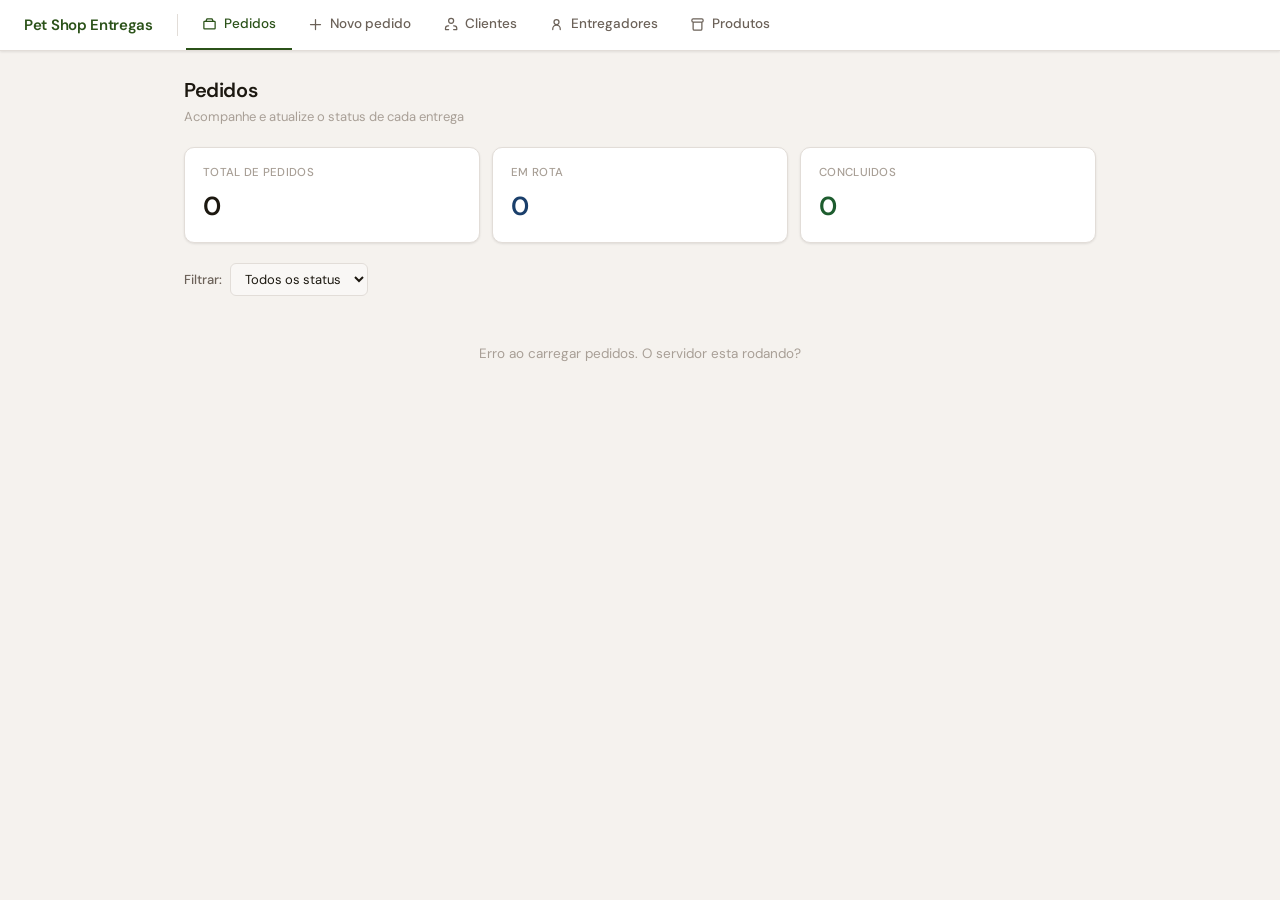
==== static/index.html @ 72e158b3 "first commit" ====
<!DOCTYPE html>
<html lang="pt-BR">
<head>
  <meta charset="UTF-8">
  <meta name="viewport" content="width=device-width, initial-scale=1.0">
  <title>Pet Shop — Gestao de Entregas</title>
  <link rel="stylesheet" href="style.css">
</head>
<body>

  <!-- BARRA DE NAVEGACAO -->
  <nav class="topbar">
    <span class="topbar-brand">Pet Shop Entregas</span>

    <a href="#" class="nav-link" data-page="pedidos">
      <svg width="15" height="15" fill="none" stroke="currentColor" viewBox="0 0 24 24">
        <path stroke-linecap="round" stroke-linejoin="round" stroke-width="2"
          d="M20 7H4a1 1 0 00-1 1v10a1 1 0 001 1h16a1 1 0 001-1V8a1 1 0 00-1-1zM16 3H8l-2 4h12l-2-4z"/>
      </svg>
      Pedidos
    </a>

    <a href="#" class="nav-link" data-page="novo-pedido">
      <svg width="15" height="15" fill="none" stroke="currentColor" viewBox="0 0 24 24">
        <path stroke-linecap="round" stroke-linejoin="round" stroke-width="2" d="M12 4v16m8-8H4"/>
      </svg>
      Novo pedido
    </a>

    <a href="#" class="nav-link" data-page="clientes">
      <svg width="15" height="15" fill="none" stroke="currentColor" viewBox="0 0 24 24">
        <path stroke-linecap="round" stroke-linejoin="round" stroke-width="2"
          d="M17 20h5v-2a4 4 0 00-4-4h-1M9 20H4v-2a4 4 0 014-4h1m4-4a4 4 0 100-8 4 4 0 000 8z"/>
      </svg>
      Clientes
    </a>

    <a href="#" class="nav-link" data-page="entregadores">
      <svg width="15" height="15" fill="none" stroke="currentColor" viewBox="0 0 24 24">
        <path stroke-linecap="round" stroke-linejoin="round" stroke-width="2"
          d="M12 4a4 4 0 100 8 4 4 0 000-8zM6 20v-1a6 6 0 0112 0v1"/>
      </svg>
      Entregadores
    </a>

    <a href="#" class="nav-link" data-page="produtos">
      <svg width="15" height="15" fill="none" stroke="currentColor" viewBox="0 0 24 24">
        <path stroke-linecap="round" stroke-linejoin="round" stroke-width="2"
          d="M5 8h14M5 8a2 2 0 01-2-2V5a2 2 0 012-2h14a2 2 0 012 2v1a2 2 0 01-2 2M5 8v11a2 2 0 002 2h10a2 2 0 002-2V8"/>
      </svg>
      Produtos
    </a>
  </nav>

  <!-- PAGINA: PEDIDOS -->
  <div id="page-pedidos" class="page">
    <div class="page-header">
      <div class="page-title">Pedidos</div>
      <div class="page-sub">Acompanhe e atualize o status de cada entrega</div>
    </div>

    <div class="metrics">
      <div class="metric">
        <div class="metric-label">Total de pedidos</div>
        <div class="metric-value" id="met-total">0</div>
      </div>
      <div class="metric">
        <div class="metric-label">Em rota</div>
        <div class="metric-value blue" id="met-rota">0</div>
      </div>
      <div class="metric">
        <div class="metric-label">Concluidos</div>
        <div class="metric-value green" id="met-concluidos">0</div>
      </div>
    </div>

    <div class="filter-bar">
      <label for="filtro-status" style="font-size:13px;color:var(--text-2);font-weight:500;">Filtrar:</label>
      <select id="filtro-status" onchange="renderPedidos()">
        <option value="">Todos os status</option>
        <option value="aguardando">Aguardando</option>
        <option value="rota">Em rota</option>
        <option value="concluido">Concluido</option>
      </select>
      <span class="count" id="pedidos-count"></span>
    </div>

    <div id="lista-pedidos"></div>
  </div>

  <!-- PAGINA: NOVO PEDIDO -->
  <div id="page-novo-pedido" class="page">
    <div class="page-header">
      <div class="page-title">Novo pedido</div>
      <div class="page-sub">Selecione o cliente, o entregador e adicione os itens</div>
    </div>

    <div class="card">
      <div class="card-title">Dados do pedido</div>
      <div class="form-grid g2">
        <div class="field">
          <label for="np-cliente">Cliente *</label>
          <select id="np-cliente"><option value="">Selecionar cliente...</option></select>
        </div>
        <div class="field">
          <label for="np-entregador">Entregador *</label>
          <select id="np-entregador"><option value="">Selecionar entregador...</option></select>
        </div>
      </div>
    </div>

    <div class="card">
      <div class="card-title">
        Itens do pedido
        <button class="btn btn-sm" onclick="adicionarItemRow()">
          <svg width="13" height="13" fill="none" stroke="currentColor" viewBox="0 0 24 24">
            <path stroke-linecap="round" stroke-linejoin="round" stroke-width="2" d="M12 4v16m8-8H4"/>
          </svg>
          Adicionar item
        </button>
      </div>

      <table class="items-tbl">
        <thead>
          <tr>
            <th>Produto / descricao</th>
            <th style="width:160px;">Tipo</th>
            <th style="width:120px;">Quantidade</th>
            <th style="width:90px;"></th>
            <th style="width:36px;"></th>
          </tr>
        </thead>
        <tbody id="np-itens-body"></tbody>
      </table>
    </div>

    <div style="display:flex;justify-content:flex-end;gap:10px;">
      <button class="btn" onclick="showPage('pedidos')">Cancelar</button>
      <button class="btn btn-primary" onclick="salvarNovoPedido()">
        <svg width="15" height="15" fill="none" stroke="currentColor" viewBox="0 0 24 24">
          <path stroke-linecap="round" stroke-linejoin="round" stroke-width="2" d="M5 13l4 4L19 7"/>
        </svg>
        Confirmar pedido
      </button>
    </div>
  </div>

  <!-- PAGINA: CLIENTES -->
  <div id="page-clientes" class="page">
    <div class="page-header">
      <div class="page-title">Clientes</div>
      <div class="page-sub">Cadastre e gerencie os clientes do pet shop</div>
    </div>

    <div class="card">
      <div class="card-title">Cadastrar cliente</div>
      <div class="form-grid g2">
        <div class="field">
          <label for="c-nome">Nome completo *</label>
          <input id="c-nome" type="text" placeholder="Ex: Maria Silva">
        </div>
        <div class="field">
          <label for="c-tel">Telefone *</label>
          <input id="c-tel" type="text" placeholder="(00) 00000-0000">
        </div>
      </div>
      <div class="form-grid">
        <div class="field">
          <label for="c-end">Endereco completo *</label>
          <input id="c-end" type="text" placeholder="Rua, numero, bairro, cidade">
        </div>
      </div>
      <div class="btn-row">
        <button class="btn btn-primary" onclick="salvarCliente()">
          <svg width="15" height="15" fill="none" stroke="currentColor" viewBox="0 0 24 24">
            <path stroke-linecap="round" stroke-linejoin="round" stroke-width="2" d="M5 13l4 4L19 7"/>
          </svg>
          Salvar cliente
        </button>
      </div>
    </div>

    <div class="card">
      <div class="card-title">Clientes cadastrados</div>
      <div id="lista-clientes"></div>
    </div>
  </div>

  <!-- PAGINA: ENTREGADORES -->
  <div id="page-entregadores" class="page">
    <div class="page-header">
      <div class="page-title">Entregadores</div>
      <div class="page-sub">Cadastre e gerencie os entregadores</div>
    </div>

    <div class="card">
      <div class="card-title">Cadastrar entregador</div>
      <div class="form-grid g2">
        <div class="field">
          <label for="e-nome">Nome completo *</label>
          <input id="e-nome" type="text" placeholder="Ex: Joao Santos">
        </div>
        <div class="field">
          <label for="e-tel">Telefone *</label>
          <input id="e-tel" type="text" placeholder="(00) 00000-0000">
        </div>
      </div>
      <div class="btn-row">
        <button class="btn btn-primary" onclick="salvarEntregador()">
          <svg width="15" height="15" fill="none" stroke="currentColor" viewBox="0 0 24 24">
            <path stroke-linecap="round" stroke-linejoin="round" stroke-width="2" d="M5 13l4 4L19 7"/>
          </svg>
          Salvar entregador
        </button>
      </div>
    </div>

    <div class="card">
      <div class="card-title">Entregadores cadastrados</div>
      <div id="lista-entregadores"></div>
    </div>
  </div>

  <!-- PAGINA: PRODUTOS -->
  <div id="page-produtos" class="page">
    <div class="page-header">
      <div class="page-title">Produtos</div>
      <div class="page-sub">Cadastre produtos para agilizar o lancamento de pedidos</div>
    </div>

    <div class="card">
      <div class="card-title">Cadastrar produto</div>
      <div class="form-grid g3">
        <div class="field">
          <label for="p-nome">Nome do produto *</label>
          <input id="p-nome" type="text" placeholder="Ex: Racao Golden 15kg">
        </div>
        <div class="field">
          <label for="p-unidade">Unidade de medida</label>
          <select id="p-unidade">
            <option value="kg">Quilograma (kg)</option>
            <option value="un">Unidade (un)</option>
            <option value="l">Litro (l)</option>
          </select>
        </div>
        <div class="field">
          <label for="p-valor">Valor de referencia (R$)</label>
          <input id="p-valor" type="number" step="0.01" min="0" placeholder="0,00">
        </div>
      </div>
      <div class="btn-row">
        <button class="btn btn-primary" onclick="salvarProduto()">
          <svg width="15" height="15" fill="none" stroke="currentColor" viewBox="0 0 24 24">
            <path stroke-linecap="round" stroke-linejoin="round" stroke-width="2" d="M5 13l4 4L19 7"/>
          </svg>
          Salvar produto
        </button>
      </div>
    </div>

    <div class="card">
      <div class="card-title">Produtos cadastrados</div>
      <div id="lista-produtos"></div>
    </div>
  </div>

  <!-- SCRIPTS (ordem importa: db antes dos modulos, nav por ultimo) -->
  <script src="db.js"></script>
  <script src="pedidos.js"></script>
  <script src="novo-pedido.js"></script>
  <script src="clientes.js"></script>
  <script src="entregadores.js"></script>
  <script src="produtos.js"></script>
  <script src="nav.js"></script>

</body>
</html>
---- static/style.css ----
@import url('https://fonts.googleapis.com/css2?family=DM+Sans:wght@300;400;500;600&family=DM+Mono:wght@400;500&display=swap');

:root {
  --bg: #F5F2EE;
  --bg-card: #FFFFFF;
  --bg-input: #F9F7F5;
  --border: #E2DDD8;
  --border-strong: #C8C0B8;
  --text: #1C1810;
  --text-2: #6B6158;
  --text-3: #A89F96;
  --accent: #2B5219;
  --accent-light: #EEF4EB;
  --accent-mid: #6B9F58;
  --warn: #7A4A00;
  --warn-light: #FFF3E0;
  --info: #1A3F6B;
  --info-light: #E8F0FA;
  --success: #1D5C2E;
  --success-light: #EAF5EC;
  --danger: #7A1C1C;
  --danger-light: #FDEAEA;
  --radius: 10px;
  --radius-sm: 6px;
  --shadow: 0 1px 3px rgba(0,0,0,0.06), 0 1px 2px rgba(0,0,0,0.04);
  --shadow-md: 0 4px 12px rgba(0,0,0,0.08);
  --font: 'DM Sans', sans-serif;
  --mono: 'DM Mono', monospace;
}

*, *::before, *::after { box-sizing: border-box; margin: 0; padding: 0; }

body {
  font-family: var(--font);
  background: var(--bg);
  color: var(--text);
  font-size: 14px;
  line-height: 1.5;
  min-height: 100vh;
}

/* NAV */
.topbar {
  background: var(--bg-card);
  border-bottom: 1px solid var(--border);
  padding: 0 24px;
  display: flex;
  align-items: center;
  gap: 0;
  position: sticky;
  top: 0;
  z-index: 100;
  box-shadow: var(--shadow);
}

.topbar-brand {
  font-weight: 600;
  font-size: 15px;
  color: var(--accent);
  padding-right: 24px;
  border-right: 1px solid var(--border);
  margin-right: 8px;
  letter-spacing: -0.3px;
  white-space: nowrap;
}

.nav-link {
  display: flex;
  align-items: center;
  gap: 7px;
  padding: 14px 16px;
  font-size: 13.5px;
  font-weight: 500;
  color: var(--text-2);
  text-decoration: none;
  border-bottom: 2px solid transparent;
  transition: color 0.15s, border-color 0.15s;
  white-space: nowrap;
}
.nav-link:hover { color: var(--text); }
.nav-link.active { color: var(--accent); border-bottom-color: var(--accent); }
.nav-link svg { flex-shrink: 0; }

/* LAYOUT */
.page { display: none; padding: 24px; max-width: 960px; margin: 0 auto; }
.page.active { display: block; }

.page-header { margin-bottom: 20px; }
.page-title { font-size: 20px; font-weight: 600; letter-spacing: -0.4px; color: var(--text); }
.page-sub { font-size: 13px; color: var(--text-3); margin-top: 2px; }

/* CARDS */
.card {
  background: var(--bg-card);
  border: 1px solid var(--border);
  border-radius: var(--radius);
  padding: 20px;
  margin-bottom: 16px;
  box-shadow: var(--shadow);
}
.card-title {
  font-size: 14px;
  font-weight: 600;
  color: var(--text);
  margin-bottom: 16px;
  display: flex;
  align-items: center;
  justify-content: space-between;
}
.card-title span { color: var(--text-3); font-weight: 400; font-size: 13px; }

/* FORM */
.form-grid { display: grid; gap: 12px; margin-bottom: 16px; }
.form-grid.g2 { grid-template-columns: 1fr 1fr; }
.form-grid.g3 { grid-template-columns: 1fr 1fr 1fr; }

.field label {
  display: block;
  font-size: 12px;
  font-weight: 500;
  color: var(--text-2);
  margin-bottom: 5px;
  letter-spacing: 0.2px;
}

input, select, textarea {
  width: 100%;
  font-family: var(--font);
  font-size: 14px;
  padding: 8px 12px;
  background: var(--bg-input);
  border: 1px solid var(--border);
  border-radius: var(--radius-sm);
  color: var(--text);
  transition: border-color 0.15s, box-shadow 0.15s;
  outline: none;
}
input:focus, select:focus, textarea:focus {
  border-color: var(--accent-mid);
  box-shadow: 0 0 0 3px rgba(107,159,88,0.12);
  background: #fff;
}
textarea { resize: vertical; min-height: 72px; }
select { cursor: pointer; }

/* BUTTONS */
.btn {
  display: inline-flex;
  align-items: center;
  gap: 6px;
  padding: 8px 16px;
  font-family: var(--font);
  font-size: 13.5px;
  font-weight: 500;
  border-radius: var(--radius-sm);
  border: 1px solid var(--border);
  background: var(--bg-card);
  color: var(--text);
  cursor: pointer;
  transition: background 0.15s, border-color 0.15s, transform 0.1s;
  text-decoration: none;
  white-space: nowrap;
}
.btn:hover { background: var(--bg); border-color: var(--border-strong); }
.btn:active { transform: scale(0.98); }

.btn-primary {
  background: var(--accent);
  color: #fff;
  border-color: var(--accent);
}
.btn-primary:hover { background: #1e3d12; border-color: #1e3d12; }

.btn-danger {
  background: var(--danger-light);
  color: var(--danger);
  border-color: #f0c0c0;
  padding: 5px 10px;
  font-size: 12px;
}
.btn-danger:hover { background: #f8d7d7; }

.btn-sm { padding: 5px 11px; font-size: 12.5px; }
.btn-xs { padding: 4px 9px; font-size: 12px; }

.btn-row { display: flex; justify-content: flex-end; gap: 8px; }

/* BADGES */
.badge {
  display: inline-flex;
  align-items: center;
  gap: 4px;
  padding: 3px 9px;
  border-radius: 20px;
  font-size: 11.5px;
  font-weight: 500;
  white-space: nowrap;
}
.badge-wait { background: var(--warn-light); color: var(--warn); border: 1px solid #f5d9a0; }
.badge-route { background: var(--info-light); color: var(--info); border: 1px solid #b8cef0; }
.badge-done { background: var(--success-light); color: var(--success); border: 1px solid #a8d8b0; }
.badge-free { background: #F3F0EC; color: var(--text-3); border: 1px solid var(--border); font-size: 10.5px; padding: 2px 7px; }
.badge-cat { background: var(--accent-light); color: var(--accent); border: 1px solid #b8d8a8; font-size: 10.5px; padding: 2px 7px; }

/* LIST */
.list-item {
  padding: 12px 0;
  border-bottom: 1px solid var(--border);
  display: flex;
  align-items: flex-start;
  gap: 12px;
}
.list-item:last-child { border-bottom: none; padding-bottom: 0; }
.list-item:first-child { padding-top: 0; }
.list-info { flex: 1; min-width: 0; }
.list-name { font-weight: 500; font-size: 14px; color: var(--text); }
.list-sub { font-size: 12.5px; color: var(--text-3); margin-top: 2px; }

/* DIVIDER */
hr { border: none; border-top: 1px solid var(--border); margin: 16px 0; }

/* EMPTY */
.empty {
  text-align: center;
  padding: 32px 16px;
  color: var(--text-3);
  font-size: 13.5px;
}
.empty svg { display: block; margin: 0 auto 10px; opacity: 0.35; }

/* METRICS */
.metrics { display: grid; grid-template-columns: repeat(3, 1fr); gap: 12px; margin-bottom: 20px; }
.metric {
  background: var(--bg-card);
  border: 1px solid var(--border);
  border-radius: var(--radius);
  padding: 16px 18px;
  box-shadow: var(--shadow);
}
.metric-label { font-size: 11.5px; color: var(--text-3); font-weight: 500; letter-spacing: 0.3px; text-transform: uppercase; margin-bottom: 6px; }
.metric-value { font-size: 26px; font-weight: 600; color: var(--text); letter-spacing: -0.5px; }
.metric-value.green { color: var(--success); }
.metric-value.blue { color: var(--info); }

/* STATUS TIMELINE */
.timeline { display: flex; align-items: center; gap: 0; margin: 6px 0 2px; }
.tl-step {
  font-size: 11px;
  font-weight: 500;
  padding: 3px 11px;
  background: var(--bg);
  color: var(--text-3);
  border: 1px solid var(--border);
  margin-right: -1px;
}
.tl-step:first-child { border-radius: var(--radius-sm) 0 0 var(--radius-sm); }
.tl-step:last-child { border-radius: 0 var(--radius-sm) var(--radius-sm) 0; }
.tl-step.done { background: var(--success-light); color: var(--success); border-color: #a8d8b0; }
.tl-step.active { background: var(--info-light); color: var(--info); border-color: #b8cef0; z-index: 1; }

/* ITEMS TABLE */
.items-tbl { width: 100%; border-collapse: collapse; font-size: 13px; }
.items-tbl th { font-weight: 500; color: var(--text-3); text-align: left; padding-bottom: 8px; border-bottom: 1px solid var(--border); font-size: 12px; letter-spacing: 0.2px; }
.items-tbl td { padding: 7px 0; border-bottom: 1px solid var(--border); vertical-align: middle; }
.items-tbl tr:last-child td { border-bottom: none; }
.items-tbl td:not(:last-child) { padding-right: 8px; }

/* AUTOCOMPLETE */
.autocomplete-wrap { position: relative; }
.ac-list {
  position: absolute;
  z-index: 200;
  top: calc(100% + 2px);
  left: 0; right: 0;
  background: var(--bg-card);
  border: 1px solid var(--border-strong);
  border-radius: var(--radius-sm);
  box-shadow: var(--shadow-md);
  max-height: 180px;
  overflow-y: auto;
}
.ac-item { padding: 8px 12px; font-size: 13px; cursor: pointer; display: flex; align-items: center; justify-content: space-between; }
.ac-item:hover { background: var(--bg); }
.ac-item small { color: var(--text-3); font-size: 11.5px; }

/* PEDIDO CARD */
.pedido-card {
  background: var(--bg-card);
  border: 1px solid var(--border);
  border-radius: var(--radius);
  padding: 16px;
  margin-bottom: 10px;
  box-shadow: var(--shadow);
  transition: box-shadow 0.15s;
}
.pedido-card:hover { box-shadow: var(--shadow-md); }
.pedido-header { display: flex; justify-content: space-between; align-items: flex-start; gap: 12px; margin-bottom: 8px; }
.pedido-id { font-family: var(--mono); font-size: 12px; color: var(--text-3); }
.pedido-title { font-weight: 600; font-size: 14.5px; color: var(--text); }
.pedido-meta { font-size: 12px; color: var(--text-3); margin-top: 2px; }
.pedido-itens { font-size: 12.5px; color: var(--text-2); margin: 8px 0; padding: 8px 10px; background: var(--bg); border-radius: var(--radius-sm); line-height: 1.6; }
.pedido-actions { display: flex; gap: 8px; margin-top: 10px; flex-wrap: wrap; }

/* FILTER BAR */
.filter-bar { display: flex; align-items: center; gap: 8px; margin-bottom: 16px; flex-wrap: wrap; }
.filter-bar select { width: auto; font-size: 13px; padding: 6px 10px; }
.filter-bar .count { font-size: 12.5px; color: var(--text-3); margin-left: auto; }

@media (max-width: 640px) {
  .form-grid.g2, .form-grid.g3 { grid-template-columns: 1fr; }
  .metrics { grid-template-columns: 1fr; }
  .topbar { overflow-x: auto; }
}
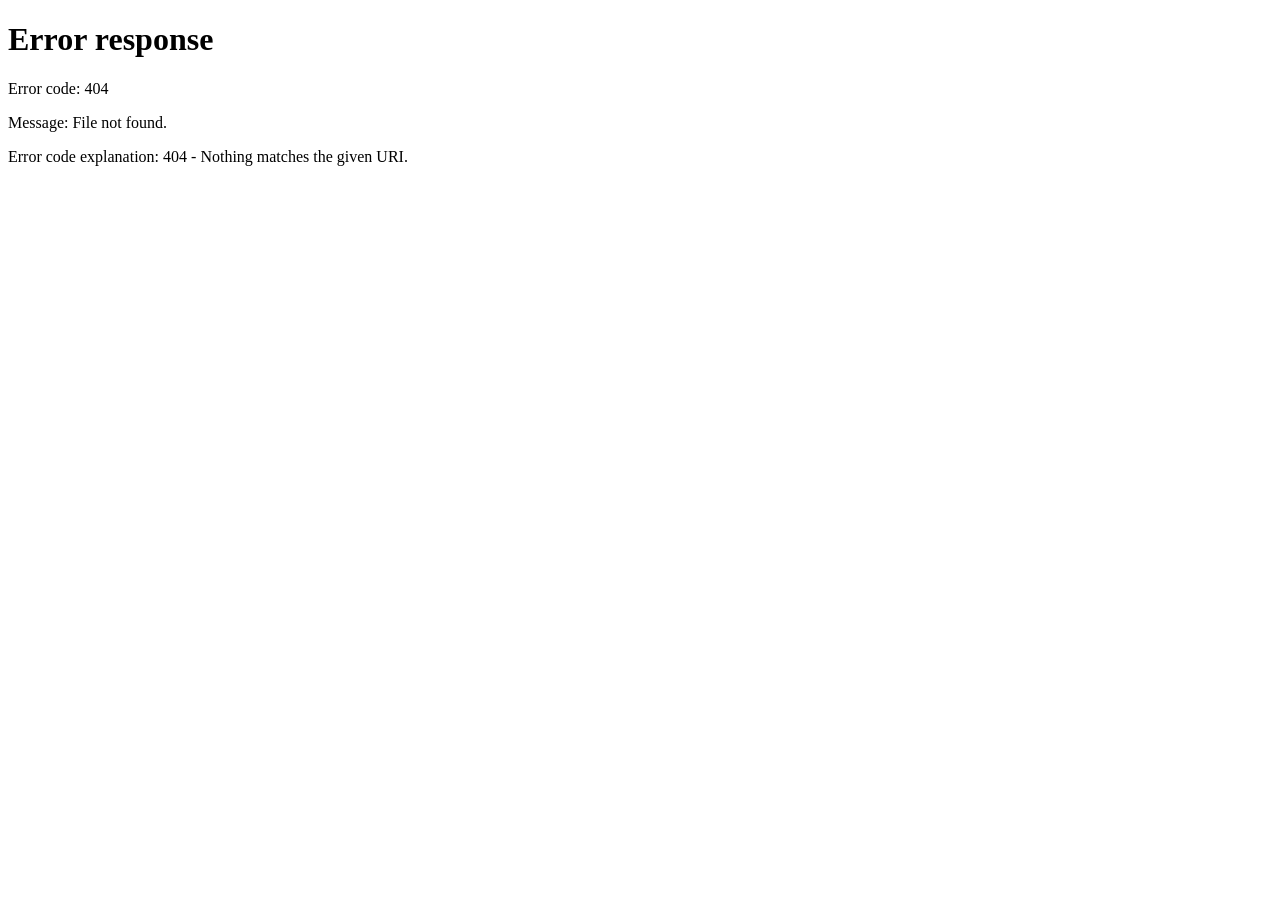
==== commit 25bbe143: "criação de login" ====
--- a/static/index.html
+++ b/static/index.html
@@ -50,6 +50,17 @@
       </svg>
       Produtos
     </a>
+
+    <div style="margin-left:auto;display:flex;align-items:center;gap:12px;padding-left:16px;border-left:1px solid var(--border);">
+      <span style="font-size:12.5px;color:var(--text-3);" id="nav-usuario"></span>
+      <button class="btn btn-sm" onclick="fazerLogout()" style="font-size:12px;padding:5px 11px;">
+        <svg width="13" height="13" fill="none" stroke="currentColor" viewBox="0 0 24 24">
+          <path stroke-linecap="round" stroke-linejoin="round" stroke-width="2"
+            d="M17 16l4-4m0 0l-4-4m4 4H7m6 4v1a2 2 0 01-2 2H5a2 2 0 01-2-2V5a2 2 0 012-2h6a2 2 0 012 2v1"/>
+        </svg>
+        Sair
+      </button>
+    </div>
   </nav>
 
   <!-- PAGINA: PEDIDOS -->
